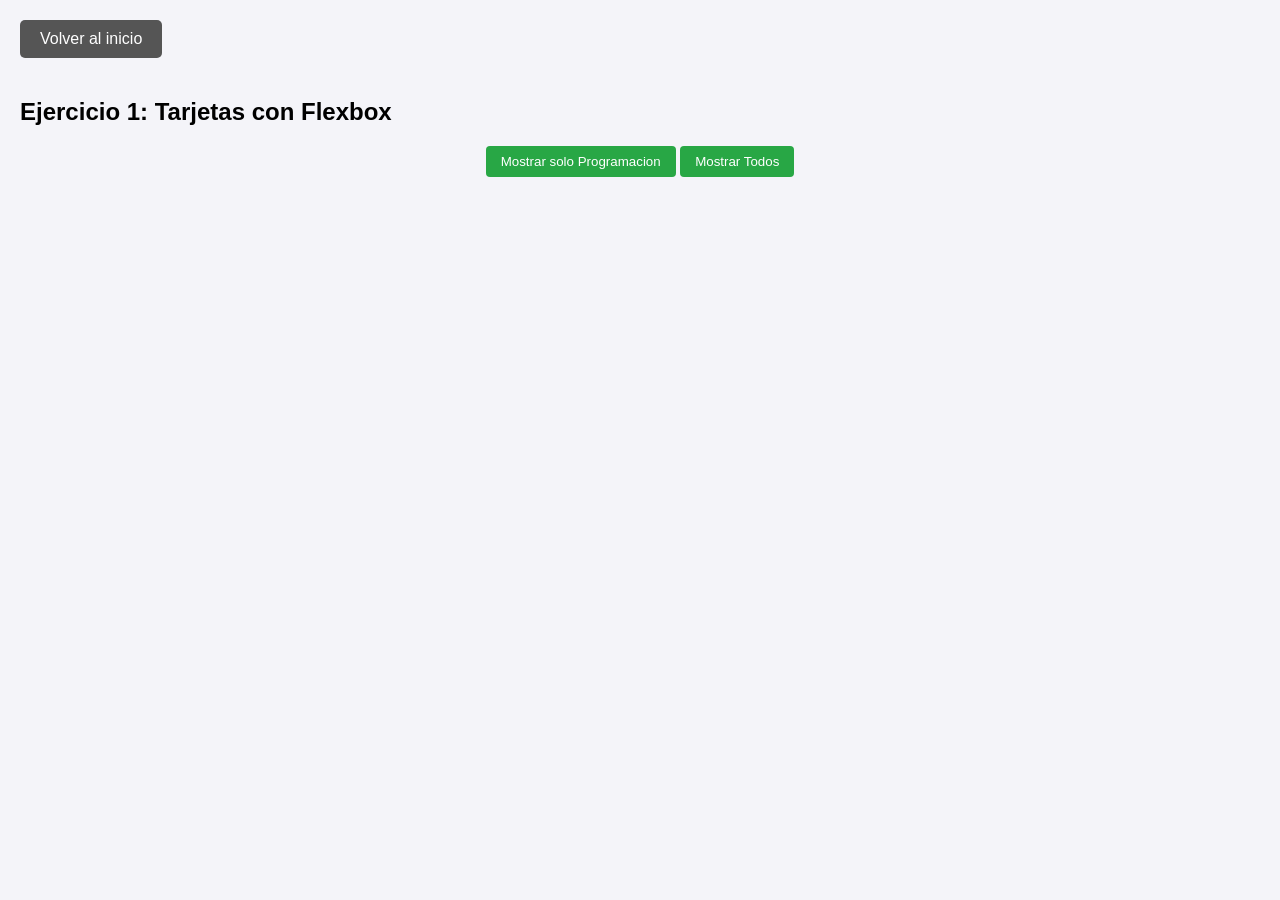
==== flexbox.html @ c806183c "flexbox" ====
<!DOCTYPE html>
<html lang="es">
<head>
    <meta charset="UTF-8">
    <title>Ejercicio 1 - Flexbox</title>
    <link rel="stylesheet" href="styles.css">
</head>
<body>
    <a href="index.html" class="btn-volver">Volver al inicio</a>
    <h2>Ejercicio 1: Tarjetas con Flexbox</h2>
    
    <div class="controles">
        <button id="btn-filtrar">Mostrar solo Programacion</button>
        <button id="btn-reset">Mostrar Todos</button>
    </div>

    <div id="contenedor-tarjetas" class="contenedor-flex"></div>

    <script src="flexbox.js"></script>
</body>
</html>
---- styles.css ----
body {
    font-family: Arial, sans-serif;
    margin: 0;
    padding: 20px;
    background-color: #f4f4f9;
}

header {
    text-align: center;
    margin-bottom: 30px;
}

/* Estilos menu principal */
.menu-principal ul {
    list-style: none;
    padding: 0;
    display: flex;
    justify-content: center;
    gap: 20px;
}

.menu-principal a, .btn-volver {
    text-decoration: none;
    background-color: #0056b3;
    color: white;
    padding: 10px 20px;
    border-radius: 5px;
}

.btn-volver {
    display: inline-block;
    margin-bottom: 20px;
    background-color: #555;
}

/* Flexbox Ejercicio 1 */
.contenedor-flex {
    display: flex;
    flex-wrap: wrap;
    gap: 15px;
    justify-content: center;
    margin-top: 20px;
}

.tarjeta {
    background: white;
    border: 1px solid #ddd;
    border-radius: 8px;
    padding: 15px;
    width: 200px;
    text-align: center;
    box-shadow: 2px 2px 5px rgba(0,0,0,0.1);
}

.controles {
    text-align: center;
    margin-top: 20px;
}

button {
    padding: 8px 15px;
    cursor: pointer;
    background-color: #28a745;
    color: white;
    border: none;
    border-radius: 4px;
}

/* Tablas y formularios */
form {
    background: white;
    padding: 20px;
    border-radius: 8px;
    margin-bottom: 20px;
    display: flex;
    gap: 10px;
    flex-wrap: wrap;
    align-items: center;
    border: 1px solid #ccc;
}

input {
    padding: 8px;
    border: 1px solid #ccc;
    border-radius: 4px;
}

table {
    width: 100%;
    border-collapse: collapse;
    background: white;
}

th, td {
    padding: 12px;
    text-align: left;
    border-bottom: 1px solid #ddd;
}

.btn-eliminar {
    background-color: #dc3545;
}
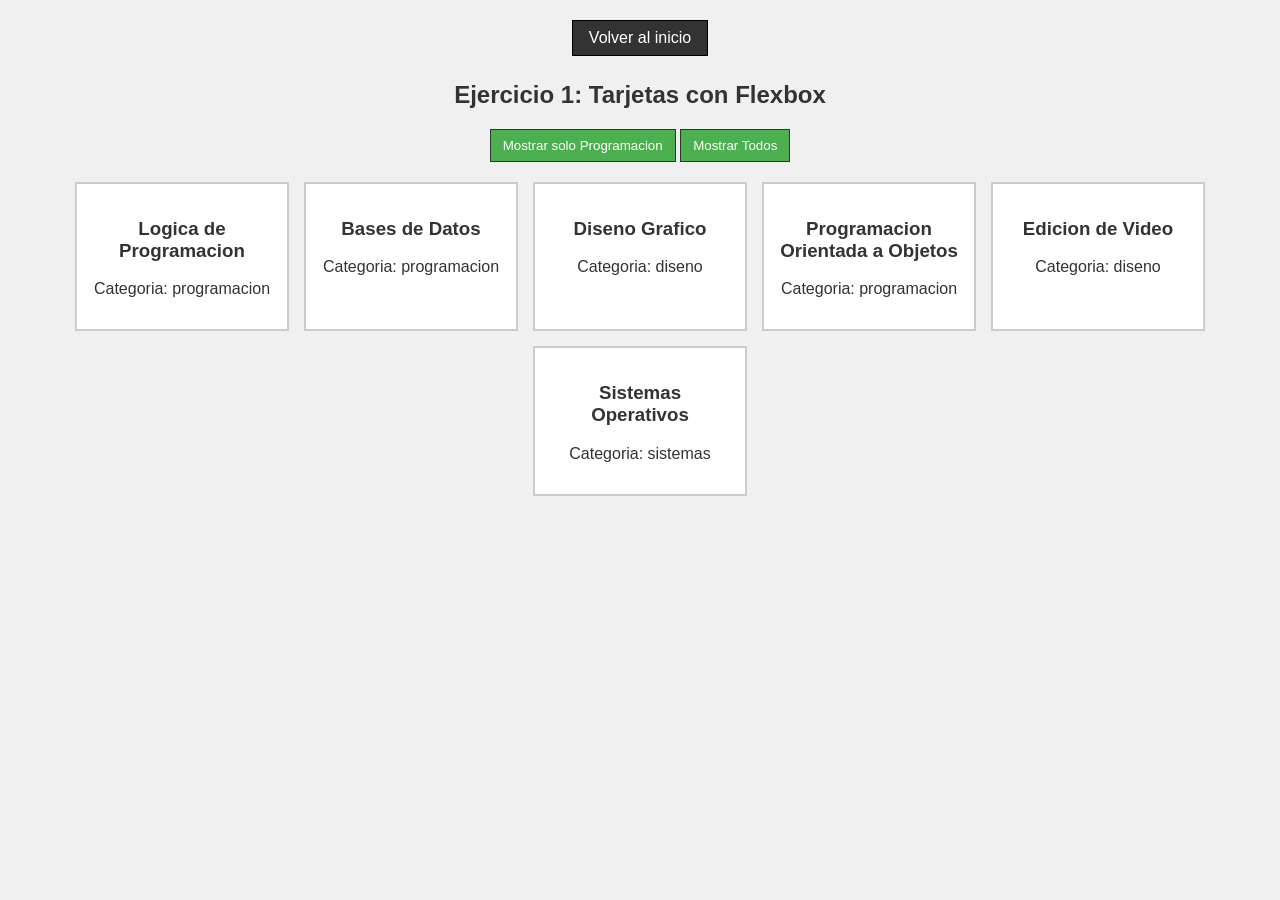
==== commit 220f8705: "prueba03" ====
--- a/flexbox.html
+++ b/flexbox.html
@@ -6,9 +6,10 @@
     <link rel="stylesheet" href="styles.css">
 </head>
 <body>
+    <nav class="navegacion">
     <a href="index.html" class="btn-volver">Volver al inicio</a>
+    </nav>
     <h2>Ejercicio 1: Tarjetas con Flexbox</h2>
-    
     <div class="controles">
         <button id="btn-filtrar">Mostrar solo Programacion</button>
         <button id="btn-reset">Mostrar Todos</button>
--- a/styles.css
+++ b/styles.css
@@ -2,34 +2,43 @@
     font-family: Arial, sans-serif;
     margin: 0;
     padding: 20px;
-    background-color: #f4f4f9;
+    background-color: #f0f0f0;
+    color: #333;
 }
 
 header {
     text-align: center;
-    margin-bottom: 30px;
+    margin-bottom: 20px;
 }
 
-/* Estilos menu principal */
+h1, h2 {
+    text-align: center;
+}
+
+/* Menu de navegacion comun y centrado */
 .menu-principal ul {
     list-style: none;
     padding: 0;
     display: flex;
     justify-content: center;
-    gap: 20px;
+    gap: 15px;
+}
+
+.navegacion {
+    text-align: center;
+    margin-bottom: 25px;
 }
 
 .menu-principal a, .btn-volver {
     text-decoration: none;
-    background-color: #0056b3;
+    background-color: #333;
     color: white;
-    padding: 10px 20px;
-    border-radius: 5px;
+    padding: 8px 16px;
+    border: 1px solid #000;
+    display: inline-block;
 }
 
-.btn-volver {
-    display: inline-block;
-    margin-bottom: 20px;
+.menu-principal a:hover, .btn-volver:hover {
     background-color: #555;
 }
 
@@ -44,59 +53,70 @@
 
 .tarjeta {
     background: white;
-    border: 1px solid #ddd;
-    border-radius: 8px;
+    border: 2px solid #ccc;
     padding: 15px;
-    width: 200px;
+    width: 180px;
     text-align: center;
-    box-shadow: 2px 2px 5px rgba(0,0,0,0.1);
 }
 
 .controles {
     text-align: center;
-    margin-top: 20px;
+    margin-bottom: 20px;
 }
 
 button {
-    padding: 8px 15px;
+    padding: 8px 12px;
+    background-color: #4CAF50;
+    color: white;
+    border: 1px solid #333;
     cursor: pointer;
-    background-color: #28a745;
-    color: white;
-    border: none;
-    border-radius: 4px;
 }
 
-/* Tablas y formularios */
+button:hover {
+    background-color: #45a049;
+}
+
+/* Formulario y Tablas */
 form {
     background: white;
-    padding: 20px;
-    border-radius: 8px;
-    margin-bottom: 20px;
+    padding: 15px;
+    border: 2px solid #ccc;
+    margin: 20px auto;
+    max-width: 600px;
     display: flex;
+    flex-direction: column;
     gap: 10px;
-    flex-wrap: wrap;
-    align-items: center;
-    border: 1px solid #ccc;
 }
 
 input {
-    padding: 8px;
-    border: 1px solid #ccc;
-    border-radius: 4px;
+    padding: 6px;
+    border: 1px solid #999;
 }
 
 table {
-    width: 100%;
+    width: 90%;
+    margin: 20px auto;
     border-collapse: collapse;
     background: white;
 }
 
+table, th, td {
+    border: 1px solid #bcbcbc;
+}
+
 th, td {
-    padding: 12px;
-    text-align: left;
-    border-bottom: 1px solid #ddd;
+    padding: 10px;
+    text-align: center;
+}
+
+th {
+    background-color: #e0e0e0;
 }
 
 .btn-eliminar {
-    background-color: #dc3545;
+    background-color: #f44336;
+}
+
+.btn-eliminar:hover {
+    background-color: #da190b;
 }
